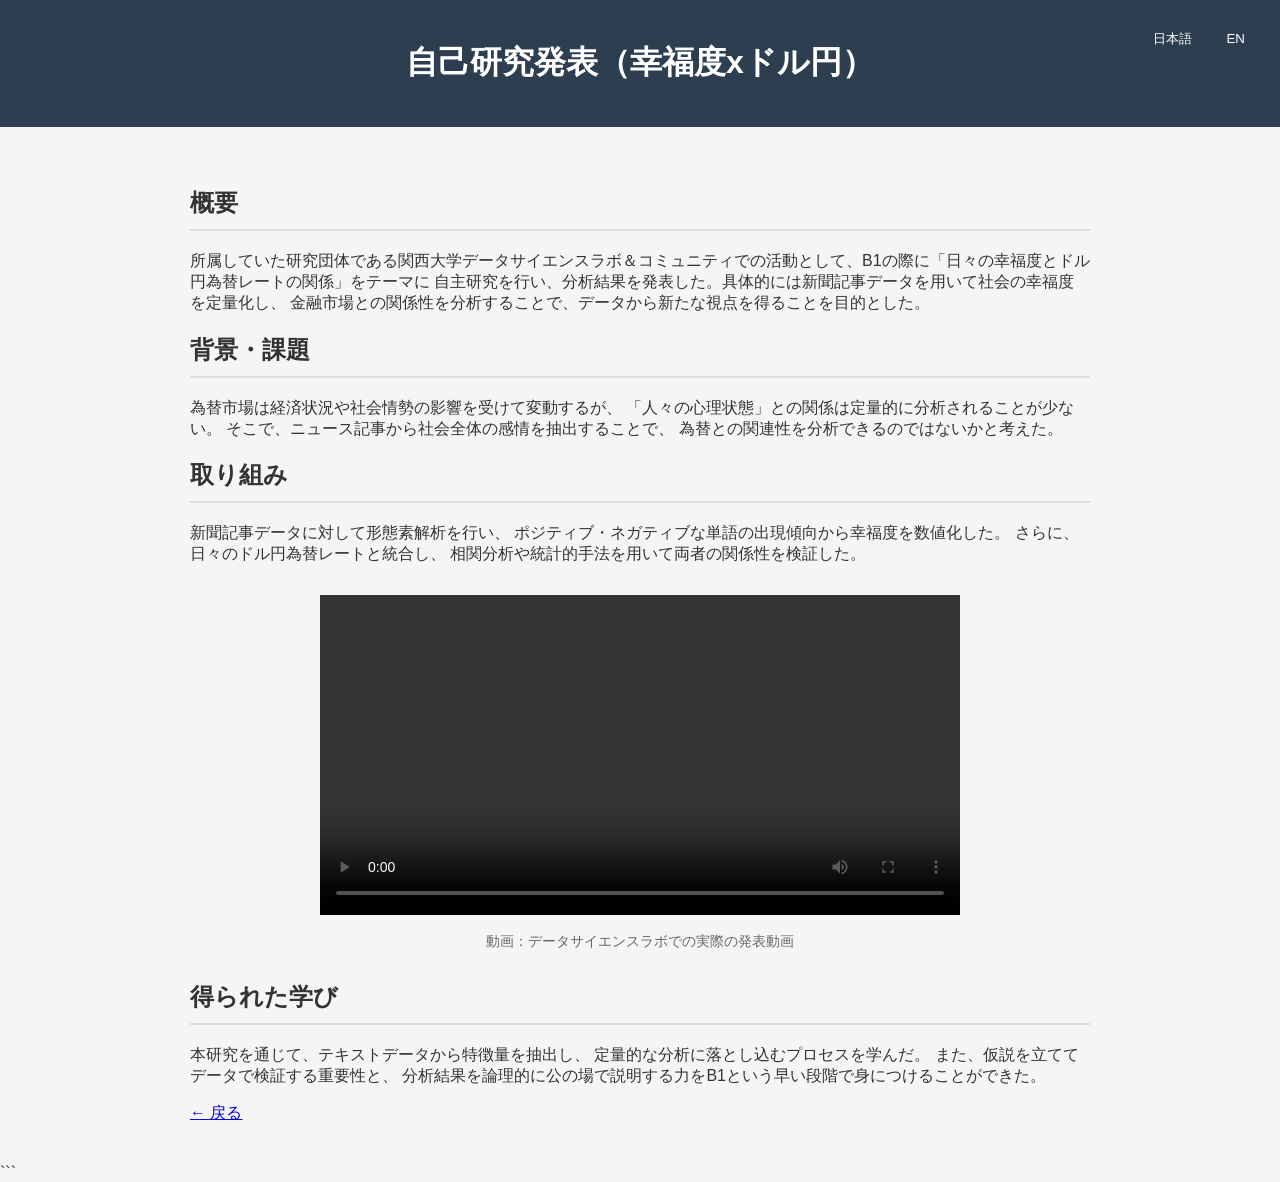
==== OtherHTML/DataScience.html @ 6ec1ae3f "Add files via upload" ====
<!DOCTYPE html>
<html lang="ja">
<head>
  <meta charset="UTF-8">
  <title>データサイエンスラボ</title>
  <link rel="stylesheet" href="../style.css">
</head>
<body>

  <header>
  <div class="lang-btn">
  <button onclick="switchLang('jp')">日本語</button>
  <button onclick="switchLang('en')">EN</button>
</div>
    <h1 class="ja">自己研究発表（幸福度xドル円）</h1>
    <h1 class="en">Personal Research Presentation</h1>
  </header>

  <section class="ja">
    
    <h2>概要</h2>
    <p>
      所属していた研究団体である関西大学データサイエンスラボ＆コミュニティでの活動として、B1の際に「日々の幸福度とドル円為替レートの関係」をテーマに
      自主研究を行い、分析結果を発表した。具体的には新聞記事データを用いて社会の幸福度を定量化し、
      金融市場との関係性を分析することで、データから新たな視点を得ることを目的とした。
    </p>


    
    <h2>背景・課題</h2>
    <p>
      為替市場は経済状況や社会情勢の影響を受けて変動するが、
      「人々の心理状態」との関係は定量的に分析されることが少ない。
      そこで、ニュース記事から社会全体の感情を抽出することで、
      為替との関連性を分析できるのではないかと考えた。
    </p>


   
    <h2>取り組み</h2>
    <p>
      新聞記事データに対して形態素解析を行い、
      ポジティブ・ネガティブな単語の出現傾向から幸福度を数値化した。
      さらに、日々のドル円為替レートと統合し、
      相関分析や統計的手法を用いて両者の関係性を検証した。
    </p>
   <div class="figure">
      <video controls width="640">
        <source src="../images/DataScienceLab.MP4" type="video/mp4">
        
      </video>
      <p>動画：データサイエンスラボでの実際の発表動画</p>
    </div>

    
    <h2>得られた学び</h2>
    <p>
      本研究を通じて、テキストデータから特徴量を抽出し、
      定量的な分析に落とし込むプロセスを学んだ。
      また、仮説を立ててデータで検証する重要性と、
      分析結果を論理的に公の場で説明する力をB1という早い段階で身につけることができた。
    </p>


    <a href="../index.html">← 戻る</a>
  </section>


<section class="en">

  <h2>Overview</h2>
  <p>
    As part of my activities in the Kansai University Data Science Lab & Community,
    I conducted an independent research project during my first undergraduate year
    on the theme of “The Relationship Between Daily Happiness Levels and the USD/JPY Exchange Rate,”
    and presented the analysis results.
    Specifically, I quantified social happiness levels using newspaper article data
    and analyzed their relationship with financial markets,
    aiming to gain new insights from data analysis.
  </p>




  <h2>Background & Challenges</h2>
  <p>
    Exchange markets fluctuate under the influence of economic conditions and social situations,
    but their relationship with “people’s psychological states”
    is rarely analyzed quantitatively.
    Therefore, I hypothesized that by extracting public sentiment from news articles,
    it might be possible to analyze its relationship with exchange rates.
  </p>




  <h2>Approach</h2>
  <p>
    I performed morphological analysis on newspaper article data
    and quantified happiness levels based on the frequency of positive and negative words.
    Furthermore, I integrated this data with daily USD/JPY exchange rates
    and examined the relationship using correlation analysis and statistical methods.
  </p>

  <div class="figure">
    <video controls width="640">
      <source src="../images/DataScienceLab.MP4" type="video/mp4">
    </video>
    <p>
      Video: Actual presentation from the Data Science Lab
    </p>
  </div>




  <h2>What I Learned</h2>
  <p>
    Through this research, I learned the process of extracting features from text data
    and transforming them into quantitative analysis.
    In addition, at an early stage as a first-year undergraduate student,
    I developed the ability to formulate hypotheses, verify them using data,
    and logically explain analytical results in public presentations.
  </p>


  <a href="../index.html">← Back</a>
</section>
```


<script>
function switchLang(lang) {
  localStorage.setItem('lang', lang);

  document.querySelectorAll('.ja').forEach(el => {
    el.style.display = (lang === 'jp') ? 'block' : 'none';
  });

  document.querySelectorAll('.en').forEach(el => {
    el.style.display = (lang === 'en') ? 'block' : 'none';
  });
}

window.onload = () => {
  const lang = localStorage.getItem('lang') || 'jp';
  switchLang(lang);
};
</script>
</body>
</html>
---- style.css ----
body {
  font-family: Arial, sans-serif;
  margin: 0;
  background-color: #f5f5f5;
  color: #333;
}

header {
  background-color: #2c3e50;
  color: white;
  padding: 20px;
  text-align: center;
}

nav {
  background-color: #34495e;
  display: flex;
  justify-content: center;
}

nav a {
  color: white;
  padding: 15px;
  text-decoration: none;
}

nav a:hover {
  background-color: #2c3e50;
}

section {
  padding: 40px;
  max-width: 900px;
  margin: auto;
}

h2 {
  border-bottom: 2px solid #ddd;
  padding-bottom: 10px;
}

ul {
  line-height: 1.8;
}

.card {
  background-color: white;
  padding: 20px;
  margin: 20px 0;
  border-radius: 10px;
  box-shadow: 0 2px 8px rgba(0,0,0,0.1);
}

footer {
  text-align: center;
  padding: 10px;
  background-color: #ddd;
}
.card-link{
    text-decoration: none;
    color: inherit;
}
.card-link:hover .card{
    transform: scale(1.04);
    transition: 0.2s;
}

.figure{
  text-align: center;
  margin: 30px 0;

}
.figure p{
  font-size: 14px;
  color: #666;
}

.figure img{
display: block;
margin: 20px auto;
max-width: 700px;
width: 100%;
}

.gallery{
  display: flex;
  gap: 10px;
  justify-content: center;
}
.lang-btn{
  position: absolute;
  top: 20px;
  right: 20px;
}
.lang-btn button{
  margin: 5px;
  padding: 5px 10px;
  border: none;
  background: none;
  color: white;
  border-radius: 5px;
  cursor: pointer;
}
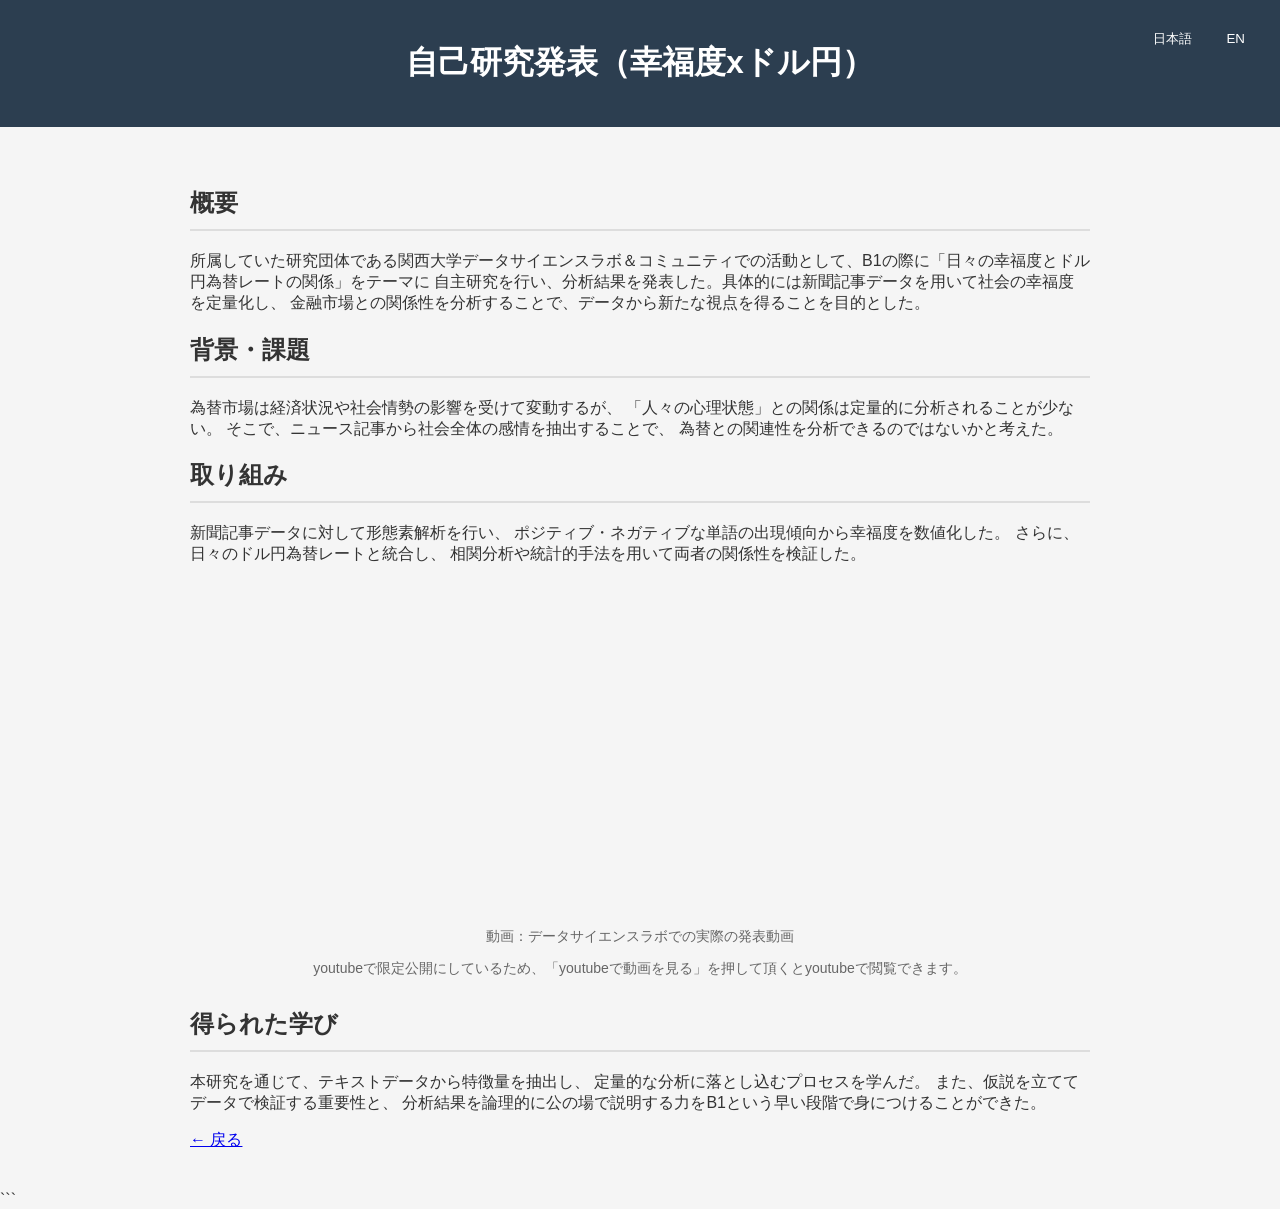
==== commit b96638c3: "Add files via upload" ====
--- a/OtherHTML/DataScience.html
+++ b/OtherHTML/DataScience.html
@@ -45,11 +45,9 @@
       相関分析や統計的手法を用いて両者の関係性を検証した。
     </p>
    <div class="figure">
-      <video controls width="640">
-        <source src="../images/DataScienceLab.MP4" type="video/mp4">
-        
-      </video>
+      <iframe width="560" height="315" src="https://www.youtube.com/embed/wx0MYeTGoCc?si=bdQ54XHld-WV55_7" title="YouTube video player" frameborder="0" allow="accelerometer; autoplay; clipboard-write; encrypted-media; gyroscope; picture-in-picture; web-share" referrerpolicy="strict-origin-when-cross-origin" allowfullscreen></iframe>
       <p>動画：データサイエンスラボでの実際の発表動画</p>
+      <p>youtubeで限定公開にしているため、「youtubeで動画を見る」を押して頂くとyoutubeで閲覧できます。</p>
     </div>
 
     
@@ -103,9 +101,7 @@
   </p>
 
   <div class="figure">
-    <video controls width="640">
-      <source src="../images/DataScienceLab.MP4" type="video/mp4">
-    </video>
+    <iframe width="560" height="315" src="https://www.youtube.com/embed/wx0MYeTGoCc?si=bdQ54XHld-WV55_7" title="YouTube video player" frameborder="0" allow="accelerometer; autoplay; clipboard-write; encrypted-media; gyroscope; picture-in-picture; web-share" referrerpolicy="strict-origin-when-cross-origin" allowfullscreen></iframe>
     <p>
       Video: Actual presentation from the Data Science Lab
     </p>
